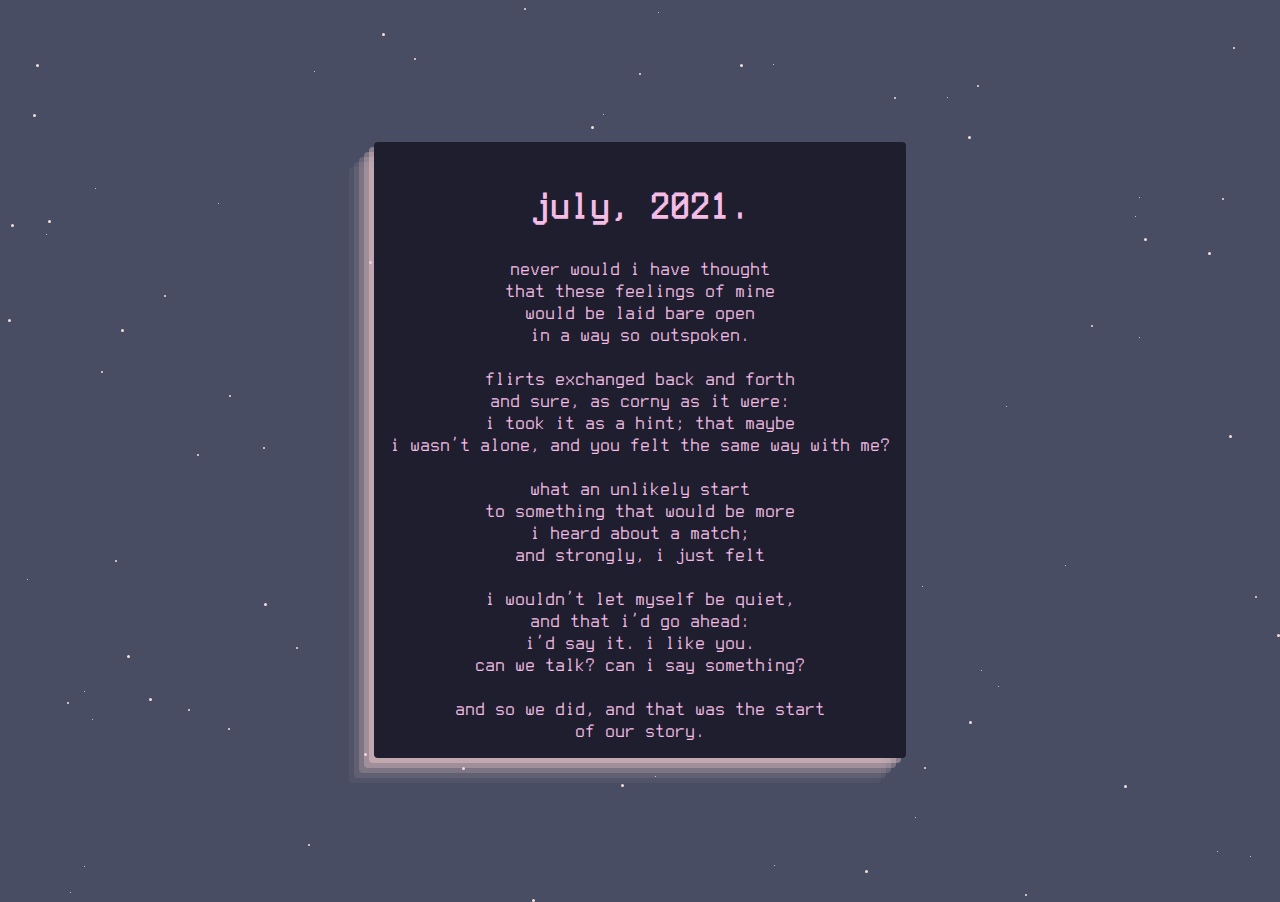
==== poems/april.html @ 8663109f "html for each" ====
<!DOCTYPE html>
<html lang="en">
<head>
    <meta charset="UTF-8">
    <title>july, 2021</title>
    <link rel="stylesheet" href="style.css">
</head>
<body>
    <div class="container">
        <div class="title"><h1>july, 2021.</h1></div>
        <div class="poem">
            never would i have thought<br>
            that these feelings of mine<br>
            would be laid bare open<br>
            in a way so outspoken.<br><br>

            flirts exchanged back and forth<br>
            and sure, as corny as it were:<br>
            i took it as a hint; that maybe<br>
            i wasn't alone, and you felt the same way with me?<br><br>

            what an unlikely start<br>
            to something that would be more<br>
            i heard about a match;<br>
            and strongly, i just felt<br><br>

            i wouldn't let myself be quiet,<br>
            and that i'd go ahead:<br>
            i'd say it. i like you.<br>
            can we talk? can i say something?<br><br>

            and so we did, and that was the start<br>
            of our story.</br>
        </div>
    </div>
    <img src="../pics/july.jpg" alt="july">
    <div class="starry-sky"></div>
    <script src="script.js"></script>
</body>
</html>
---- poems/style.css ----
* {
  box-sizing: border-box;
}

@font-face {
  font-family: "Terminus";
  src: url("../Terminus.woff") format("woff");
}

body {
  background-color: #494d64;
  margin: 0;
  padding: 0;
  font-size: 1.25rem;
  color: #f5bde6;
}

.starry-sky {
  z-index: 0;
  position: absolute;
}

.container {
  z-index: 10;
  position: absolute;
  display: grid;
  grid-template-rows: 100px 1fr;
  left: 50%;
  top: 50%;
  padding: 1rem;
  transform: translate(-50%, -50%);
  background-color: #1e1e2e;
  box-shadow: rgba(242, 205, 205, 0.4) -5px 5px,
    rgba(242, 205, 205, 0.3) -10px 10px, rgba(242, 205, 205, 0.2) -15px 15px,
    rgba(242, 205, 205, 0.1) -20px 20px, rgba(242, 205, 205, 0.05) -25px 25px;
  border-radius: 0.25rem;
  font-family: Terminus;
}

.poem,
.title {
  text-align: center;
}

img {
  z-index: 5;
  position: absolute;
  width: 400px;
  height: auto;
  left: 50%;
  top: 50%;
  transform: translate(-50%, -50%);
  transition: ease 1s;
}

.container:hover ~ img {
  transform: translate(-600px, -100px);
}

@media only screen and (min-device-width: 375px) and (max-device-width: 812px) and (-webkit-min-device-pixel-ratio: 3) {
    .poem {
        font-size: 1.5rem;
    }

    img {
        position: absolute;
        width: 550px;
        height: auto;
        z-index: 5;
        left: 50%;
        top: 20%;
        transform: translate(-50%, -50%);
    }
    
.container {
  z-index: 10;
  position: absolute;
  display: grid;
  grid-template-rows: 100px 1fr;
  left: 50%;
  top: 65%;
  padding: 1rem;
  transform: translate(-50%, -50%);
  background-color: #1e1e2e;
  box-shadow: rgba(242, 205, 205, 0.4) -5px 5px,
    rgba(242, 205, 205, 0.3) -10px 10px, rgba(242, 205, 205, 0.2) -15px 15px,
    rgba(242, 205, 205, 0.1) -20px 20px, rgba(242, 205, 205, 0.05) -25px 25px;
  border-radius: 0.25rem;
  font-family: Terminus;
}
}
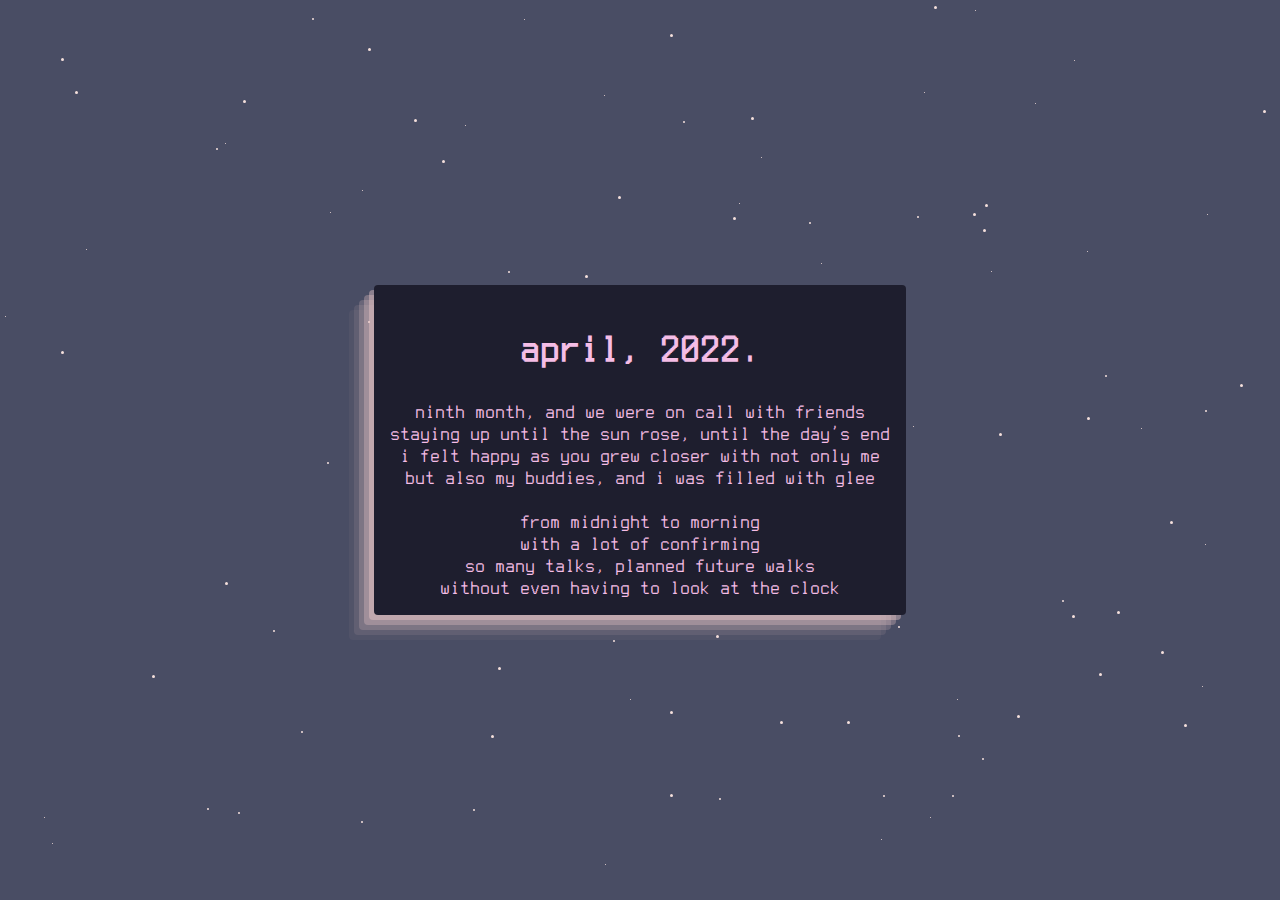
==== commit 6342c684: "complete." ====
--- a/poems/april.html
+++ b/poems/april.html
@@ -1,40 +1,27 @@
 <!DOCTYPE html>
 <html lang="en">
-<head>
-    <meta charset="UTF-8">
-    <title>july, 2021</title>
-    <link rel="stylesheet" href="style.css">
-</head>
-<body>
+  <head>
+    <meta charset="UTF-8" />
+    <title>april, 2022</title>
+    <link rel="stylesheet" href="style.css" />
+  </head>
+  <body>
     <div class="container">
-        <div class="title"><h1>july, 2021.</h1></div>
-        <div class="poem">
-            never would i have thought<br>
-            that these feelings of mine<br>
-            would be laid bare open<br>
-            in a way so outspoken.<br><br>
+      <div class="title"><h1>april, 2022.</h1></div>
+      <div class="poem">
+        ninth month, and we were on call with friends<br />
+        staying up until the sun rose, until the day's end<br />
+        i felt happy as you grew closer with not only me<br />
+        but also my buddies, and i was filled with glee<br /><br />
 
-            flirts exchanged back and forth<br>
-            and sure, as corny as it were:<br>
-            i took it as a hint; that maybe<br>
-            i wasn't alone, and you felt the same way with me?<br><br>
-
-            what an unlikely start<br>
-            to something that would be more<br>
-            i heard about a match;<br>
-            and strongly, i just felt<br><br>
-
-            i wouldn't let myself be quiet,<br>
-            and that i'd go ahead:<br>
-            i'd say it. i like you.<br>
-            can we talk? can i say something?<br><br>
-
-            and so we did, and that was the start<br>
-            of our story.</br>
-        </div>
+        from midnight to morning<br />
+        with a lot of confirming<br />
+        so many talks, planned future walks<br />
+        without even having to look at the clock<br />
+      </div>
     </div>
-    <img src="../pics/july.jpg" alt="july">
+    <img src="../pics/april.jpg" alt="april" style="height: 300px; width: auto;"/>
     <div class="starry-sky"></div>
     <script src="script.js"></script>
-</body>
+  </body>
 </html>
